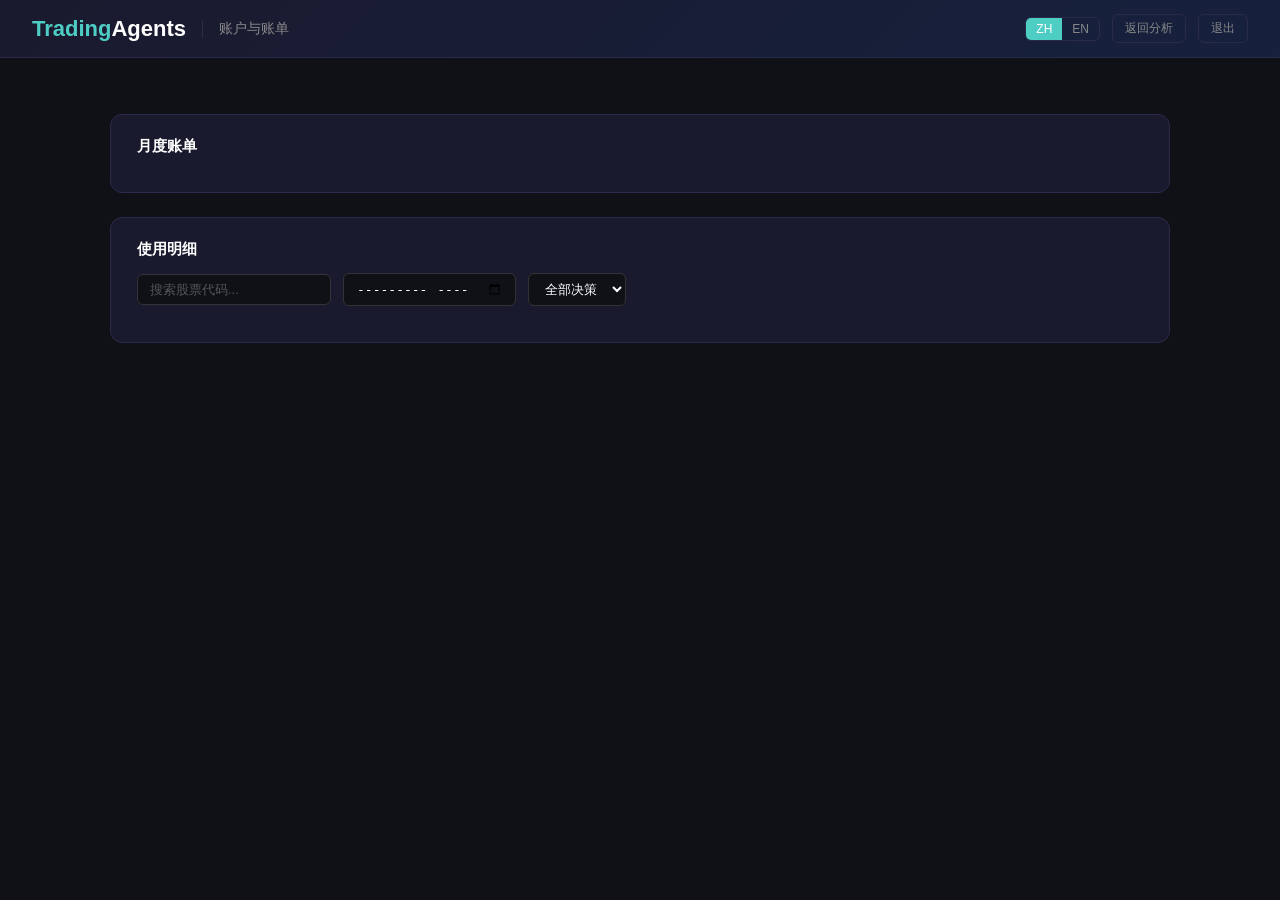
==== web/static/billing.html @ 2b420955 "feat: 集成 Evolvr 用户反馈 Widget 到所有前端页面 在 index/login/billing/history 四个页面添加 Evolvr 反馈浮动按钮， index.html 额" ====
<!DOCTYPE html>
<html lang="zh-CN">
<head>
<meta charset="UTF-8">
<meta name="viewport" content="width=device-width, initial-scale=1.0">
<title>TradingAgents - Billing</title>
<style>
:root {
  --bg: #0f1117; --card: #1a1a2e; --border: #2a2a4a;
  --text: #e0e0e0; --muted: #888; --dim: #555;
  --accent: #4ecdc4; --accent2: #44a08d;
  --green: #2d6a4f; --red: #6a2d2d; --yellow: #6a6a2d;
}
* { margin: 0; padding: 0; box-sizing: border-box; }
body { font-family: -apple-system, BlinkMacSystemFont, 'Segoe UI', Roboto, sans-serif; background: var(--bg); color: var(--text); min-height: 100vh; }

/* ── Header ──────────────────────────────────────────── */
.header { background: linear-gradient(135deg, #1a1a2e 0%, #16213e 100%); padding: 14px 32px; border-bottom: 1px solid var(--border); display: flex; align-items: center; justify-content: space-between; gap: 12px; flex-wrap: wrap; }
.header-left { display: flex; align-items: center; gap: 16px; }
.header-left h1 { font-size: 22px; color: #fff; }
.header-left h1 span { color: var(--accent); }
.header-left h1 a { color: inherit; text-decoration: none; }
.page-title { font-size: 14px; color: var(--muted); border-left: 1px solid var(--border); padding-left: 16px; }
.header-right { display: flex; align-items: center; gap: 12px; }
.user-chip { display: flex; align-items: center; gap: 8px; background: rgba(78,205,196,0.08); border: 1px solid rgba(78,205,196,0.2); border-radius: 20px; padding: 4px 14px 4px 4px; font-size: 13px; color: #ccc; }
.user-avatar { width: 28px; height: 28px; border-radius: 50%; background: var(--accent2); display: flex; align-items: center; justify-content: center; font-size: 13px; color: #fff; font-weight: 600; overflow: hidden; }
.user-avatar img { width: 100%; height: 100%; object-fit: cover; }
.lang-switch { display: flex; border: 1px solid var(--border); border-radius: 6px; overflow: hidden; }
.lang-switch button { background: transparent; border: none; color: var(--muted); font-size: 12px; padding: 4px 10px; cursor: pointer; transition: .2s; }
.lang-switch button.active { background: var(--accent); color: #fff; }
.btn-header { color: var(--muted); font-size: 12px; text-decoration: none; padding: 5px 12px; border: 1px solid var(--border); border-radius: 6px; transition: .2s; }
.btn-header:hover { color: #fff; border-color: var(--accent); }

/* ── Container ───────────────────────────────────────── */
.container { max-width: 1100px; margin: 0 auto; padding: 28px 20px; }

/* ── Profile card ────────────────────────────────────── */
.profile-card { background: var(--card); border: 1px solid var(--border); border-radius: 12px; padding: 24px 28px; margin-bottom: 24px; display: flex; align-items: center; gap: 18px; }
.profile-avatar-lg { width: 56px; height: 56px; border-radius: 50%; background: var(--accent2); display: flex; align-items: center; justify-content: center; font-size: 24px; color: #fff; font-weight: 600; overflow: hidden; flex-shrink: 0; }
.profile-avatar-lg img { width: 100%; height: 100%; object-fit: cover; }
.profile-name { font-size: 18px; font-weight: 600; color: #fff; }
.profile-email { font-size: 13px; color: var(--muted); margin-top: 3px; }

/* ── Stat cards ──────────────────────────────────────── */
.stat-grid { display: grid; grid-template-columns: repeat(auto-fit, minmax(160px, 1fr)); gap: 14px; margin-bottom: 28px; }
.stat-card { background: var(--card); border: 1px solid var(--border); border-radius: 10px; padding: 18px 20px; }
.stat-val { font-size: 26px; font-weight: 700; color: #fff; }
.stat-lbl { font-size: 12px; color: var(--muted); margin-top: 4px; }

/* ── Section ─────────────────────────────────────────── */
.billing-section { background: var(--card); border: 1px solid var(--border); border-radius: 12px; padding: 22px 26px; margin-bottom: 24px; }
.section-title { font-size: 15px; font-weight: 600; color: #fff; margin-bottom: 14px; display: flex; align-items: center; justify-content: space-between; }

/* ── Tables ──────────────────────────────────────────── */
table { width: 100%; border-collapse: collapse; }
th { text-align: left; color: var(--accent); padding: 8px 12px; border-bottom: 1px solid var(--border); font-weight: 500; font-size: 12px; }
td { padding: 7px 12px; color: #bbb; border-bottom: 1px solid rgba(42,42,74,0.4); font-size: 13px; }
tr:hover td { background: rgba(78,205,196,0.03); }
.dec-BUY { color: var(--accent); font-weight: 600; }
.dec-SELL { color: #ff6b6b; font-weight: 600; }
.dec-HOLD { color: #ffd93d; font-weight: 600; }

/* ── Filter bar ──────────────────────────────────────── */
.filter-bar { display: flex; gap: 12px; flex-wrap: wrap; align-items: center; margin-bottom: 14px; }
.filter-bar input, .filter-bar select {
  padding: 7px 12px; background: var(--bg); border: 1px solid #333; border-radius: 6px;
  color: #fff; font-size: 13px; outline: none; transition: border-color .2s;
}
.filter-bar input:focus, .filter-bar select:focus { border-color: var(--accent); }
.filter-bar input::placeholder { color: var(--dim); }
.filter-count { font-size: 12px; color: var(--dim); margin-left: auto; }

/* ── Empty state ─────────────────────────────────────── */
.empty { text-align: center; padding: 40px 20px; color: var(--dim); font-size: 14px; }

/* ── Responsive ──────────────────────────────────────── */
@media (max-width: 640px) {
  .header { padding: 12px 16px; }
  .container { padding: 16px 10px; }
  .profile-card { flex-direction: column; text-align: center; }
  .stat-grid { grid-template-columns: repeat(2, 1fr); }
  .filter-bar { flex-direction: column; }
  .user-chip .user-email { display: none; }
}
</style>
</head>
<body>

<!-- ── Header ──────────────────────────────────────── -->
<div class="header">
  <div class="header-left">
    <h1><a href="/"><span>Trading</span>Agents</a></h1>
    <div class="page-title" id="txt-page-title"></div>
  </div>
  <div class="header-right">
    <div class="user-chip" id="user-chip" style="display:none">
      <div class="user-avatar" id="user-avatar"></div>
      <span id="user-name-display"></span>
    </div>
    <div class="lang-switch">
      <button id="btn-zh" onclick="setLang('zh')">ZH</button>
      <button id="btn-en" onclick="setLang('en')">EN</button>
    </div>
    <a href="/" class="btn-header" id="txt-back"></a>
    <a href="/api/auth/logout" class="btn-header" id="txt-logout"></a>
  </div>
</div>

<div class="container">
  <!-- Profile -->
  <div class="profile-card" id="profile-card" style="display:none">
    <div class="profile-avatar-lg" id="profile-avatar"></div>
    <div>
      <div class="profile-name" id="profile-name"></div>
      <div class="profile-email" id="profile-email"></div>
    </div>
  </div>

  <!-- Cumulative stats -->
  <div class="stat-grid" id="stat-grid"></div>

  <!-- Monthly billing -->
  <div class="billing-section">
    <div class="section-title" id="title-monthly"></div>
    <div id="monthly-content"></div>
  </div>

  <!-- Usage detail -->
  <div class="billing-section">
    <div class="section-title">
      <span id="title-detail"></span>
    </div>
    <div class="filter-bar" id="filter-bar">
      <input type="text" id="filter-ticker" placeholder="NVDA">
      <input type="month" id="filter-month">
      <select id="filter-decision">
        <option value="" id="opt-all-dec"></option>
        <option value="BUY">BUY</option>
        <option value="SELL">SELL</option>
        <option value="HOLD">HOLD</option>
      </select>
      <div class="filter-count" id="filter-count"></div>
    </div>
    <div id="detail-content"></div>
  </div>
</div>

<script>
/* ═══════════════════════════════════════════════════════
   i18n
   ═══════════════════════════════════════════════════════ */
const I18N = {
  zh: {
    pageTitle: '账户与账单',
    back: '返回分析', logout: '退出',
    cumAnalyses: '累计分析次数', cumTokensIn: '累计输入 Token', cumTokensOut: '累计输出 Token',
    cumLlm: '累计 LLM 调用', cumTime: '累计使用时长',
    monthly: '月度账单',
    mMonth: '月份', mAnalyses: '分析次数', mTokensIn: '输入 Token', mTokensOut: '输出 Token',
    mLlm: 'LLM 调用', mTools: '工具调用', mTime: '使用时长',
    detail: '使用明细',
    allDecisions: '全部决策',
    dDate: '日期', dTicker: '股票', dDecision: '决策',
    dTokensIn: '输入 Token', dTokensOut: '输出 Token',
    dLlm: 'LLM', dTools: '工具', dTime: '耗时', dModel: '模型',
    filterPlaceholder: '搜索股票代码...',
    showing: '显示', of: '/', records: '条记录',
    noData: '暂无使用记录',
  },
  en: {
    pageTitle: 'Account & Billing',
    back: 'Back to Analysis', logout: 'Logout',
    cumAnalyses: 'Total Analyses', cumTokensIn: 'Total Input Tokens', cumTokensOut: 'Total Output Tokens',
    cumLlm: 'Total LLM Calls', cumTime: 'Total Time',
    monthly: 'Monthly Billing',
    mMonth: 'Month', mAnalyses: 'Analyses', mTokensIn: 'Input Tokens', mTokensOut: 'Output Tokens',
    mLlm: 'LLM Calls', mTools: 'Tool Calls', mTime: 'Time Used',
    detail: 'Usage Details',
    allDecisions: 'All Decisions',
    dDate: 'Date', dTicker: 'Ticker', dDecision: 'Decision',
    dTokensIn: 'Input Tokens', dTokensOut: 'Output Tokens',
    dLlm: 'LLM', dTools: 'Tools', dTime: 'Time', dModel: 'Model',
    filterPlaceholder: 'Search ticker...',
    showing: 'Showing', of: '/', records: 'records',
    noData: 'No usage records yet',
  }
};

let lang = localStorage.getItem('ta_lang') || 'zh';
function t(k) { return (I18N[lang] || I18N.zh)[k] || k; }

function setLang(l) {
  lang = l;
  localStorage.setItem('ta_lang', l);
  applyI18n();
  if (cachedData) renderAll(cachedData);
}

function applyI18n() {
  document.getElementById('txt-page-title').textContent = t('pageTitle');
  document.getElementById('txt-back').textContent = t('back');
  document.getElementById('txt-logout').textContent = t('logout');
  document.getElementById('title-monthly').textContent = t('monthly');
  document.getElementById('title-detail').textContent = t('detail');
  document.getElementById('filter-ticker').placeholder = t('filterPlaceholder');
  document.getElementById('opt-all-dec').textContent = t('allDecisions');
  document.getElementById('btn-zh').className = lang === 'zh' ? 'active' : '';
  document.getElementById('btn-en').className = lang === 'en' ? 'active' : '';
}

/* ═══════════════════════════════════════════════════════
   Data
   ═══════════════════════════════════════════════════════ */
let cachedData = null;
let allRecords = [];

async function loadData() {
  try {
    const resp = await fetch('/api/user/info');
    if (resp.status === 401) { window.location.href = '/'; return; }
    if (!resp.ok) return;
    cachedData = await resp.json();
    allRecords = (cachedData.usage.records || []).slice().reverse();
    renderAll(cachedData);
  } catch (e) { /* ignore */ }
}

/* ═══════════════════════════════════════════════════════
   Rendering
   ═══════════════════════════════════════════════════════ */
function renderAll(data) {
  renderUserChip(data);
  renderProfile(data);
  renderStats(data.usage);
  renderMonthly(data.usage.monthly || []);
  applyFilters();
}

function renderUserChip(info) {
  const chip = document.getElementById('user-chip');
  const avatar = document.getElementById('user-avatar');
  const nameEl = document.getElementById('user-name-display');
  const displayName = info.name || info.email || 'User';
  if (info.avatar) {
    avatar.innerHTML = '<img src="' + esc(info.avatar) + '" alt="">';
  } else {
    avatar.textContent = displayName.charAt(0).toUpperCase();
  }
  const email = info.email || '';
  if (email) {
    nameEl.innerHTML = escH(displayName) + ' <span class="user-email" style="color:#666;font-size:11px">' + escH(email) + '</span>';
  } else {
    nameEl.textContent = displayName;
  }
  chip.style.display = 'flex';
}

function renderProfile(info) {
  const card = document.getElementById('profile-card');
  const av = document.getElementById('profile-avatar');
  const displayName = info.name || info.email || 'User';
  if (info.avatar) {
    av.innerHTML = '<img src="' + esc(info.avatar) + '" alt="">';
  } else {
    av.textContent = displayName.charAt(0).toUpperCase();
  }
  document.getElementById('profile-name').textContent = displayName;
  document.getElementById('profile-email').textContent = info.email || '';
  card.style.display = 'flex';
}

function renderStats(usage) {
  const totalSec = Math.round((usage.total_time_ms || 0) / 1000);
  const grid = document.getElementById('stat-grid');
  grid.innerHTML = [
    [usage.total_analyses || 0, t('cumAnalyses')],
    [fmtNum(usage.total_tokens_in || 0), t('cumTokensIn')],
    [fmtNum(usage.total_tokens_out || 0), t('cumTokensOut')],
    [fmtNum(usage.total_llm_calls || 0), t('cumLlm')],
    [fmtTime(totalSec), t('cumTime')],
  ].map(([v, l]) =>
    '<div class="stat-card"><div class="stat-val">' + v + '</div><div class="stat-lbl">' + l + '</div></div>'
  ).join('');
}

function renderMonthly(monthly) {
  const el = document.getElementById('monthly-content');
  if (!monthly.length) { el.innerHTML = '<div class="empty">' + t('noData') + '</div>'; return; }
  let html = '<table><thead><tr>'
    + [t('mMonth'), t('mAnalyses'), t('mTokensIn'), t('mTokensOut'), t('mLlm'), t('mTools'), t('mTime')]
      .map(h => '<th>' + h + '</th>').join('')
    + '</tr></thead><tbody>';
  for (const m of monthly) {
    const sec = Math.round((m.total_time_ms || 0) / 1000);
    html += '<tr>'
      + '<td style="font-weight:600;color:#fff">' + m.month + '</td>'
      + '<td>' + m.analyses + '</td>'
      + '<td>' + fmtNum(m.tokens_in) + '</td>'
      + '<td>' + fmtNum(m.tokens_out) + '</td>'
      + '<td>' + m.llm_calls + '</td>'
      + '<td>' + m.tool_calls + '</td>'
      + '<td>' + fmtTime(sec) + '</td>'
      + '</tr>';
  }
  html += '</tbody></table>';
  el.innerHTML = html;
}

function applyFilters() {
  const ticker = document.getElementById('filter-ticker').value.trim().toUpperCase();
  const month = document.getElementById('filter-month').value;   // "2026-03" or ""
  const decision = document.getElementById('filter-decision').value; // "BUY" etc or ""

  const filtered = allRecords.filter(r => {
    if (ticker && !(r.ticker || '').toUpperCase().includes(ticker)) return false;
    if (month && !(r.timestamp || '').startsWith(month)) return false;
    if (decision) {
      const dec = (r.decision || '').replace(/[^A-Z]/g, '');
      const d = dec.includes('BUY') ? 'BUY' : dec.includes('SELL') ? 'SELL' : 'HOLD';
      if (d !== decision) return false;
    }
    return true;
  });

  document.getElementById('filter-count').textContent =
    t('showing') + ' ' + filtered.length + ' ' + t('of') + ' ' + allRecords.length + ' ' + t('records');

  renderDetail(filtered);
}

function renderDetail(records) {
  const el = document.getElementById('detail-content');
  if (!records.length) { el.innerHTML = '<div class="empty">' + t('noData') + '</div>'; return; }

  let html = '<table><thead><tr>'
    + [t('dDate'), t('dTicker'), t('dDecision'), t('dTokensIn'), t('dTokensOut'), t('dLlm'), t('dTools'), t('dTime'), t('dModel')]
      .map(h => '<th>' + h + '</th>').join('')
    + '</tr></thead><tbody>';

  for (const r of records) {
    const dec = (r.decision || '').replace(/[^A-Z]/g, '');
    const d = dec.includes('BUY') ? 'BUY' : dec.includes('SELL') ? 'SELL' : 'HOLD';
    const secs = Math.round((r.elapsed_ms || 0) / 1000);
    html += '<tr>'
      + '<td>' + (r.trade_date || '') + '</td>'
      + '<td style="font-weight:600">' + (r.ticker || '') + '</td>'
      + '<td class="dec-' + d + '">' + d + '</td>'
      + '<td>' + fmtNum(r.tokens_in) + '</td>'
      + '<td>' + fmtNum(r.tokens_out) + '</td>'
      + '<td>' + (r.llm_calls || 0) + '</td>'
      + '<td>' + (r.tool_calls || 0) + '</td>'
      + '<td>' + secs + 's</td>'
      + '<td style="font-size:11px;color:#666">' + (r.model || '') + '</td>'
      + '</tr>';
  }
  html += '</tbody></table>';
  el.innerHTML = html;
}

/* ═══════════════════════════════════════════════════════
   Utilities
   ═══════════════════════════════════════════════════════ */
function escH(s) { const d = document.createElement('div'); d.textContent = s || ''; return d.innerHTML; }
function esc(s) { return (s || '').replace(/"/g, '&quot;').replace(/</g, '&lt;'); }
function fmtNum(n) {
  if (n == null) return '0';
  if (n >= 1000000) return (n / 1000000).toFixed(1) + 'M';
  if (n >= 1000) return (n / 1000).toFixed(1) + 'K';
  return String(n);
}
function fmtTime(sec) {
  if (sec < 60) return sec + 's';
  const m = Math.floor(sec / 60), s = sec % 60;
  if (m < 60) return m + 'm ' + s + 's';
  const h = Math.floor(m / 60);
  return h + 'h ' + (m % 60) + 'm';
}

/* ═══════════════════════════════════════════════════════
   Init
   ═══════════════════════════════════════════════════════ */
// Filter event listeners
document.getElementById('filter-ticker').addEventListener('input', applyFilters);
document.getElementById('filter-month').addEventListener('change', applyFilters);
document.getElementById('filter-decision').addEventListener('change', applyFilters);

applyI18n();
loadData();
</script>
<!-- Evolvr 用户反馈 Widget -->
<script
  src="https://evolvr.agentpit.io/widget/feedback-widget.js"
  data-api="https://evolvr.agentpit.io/api/feedback"
  data-app-id="3846ced7-3eee-4df7-bcd1-049064d0af61"
  async>
</script>
</body>
</html>
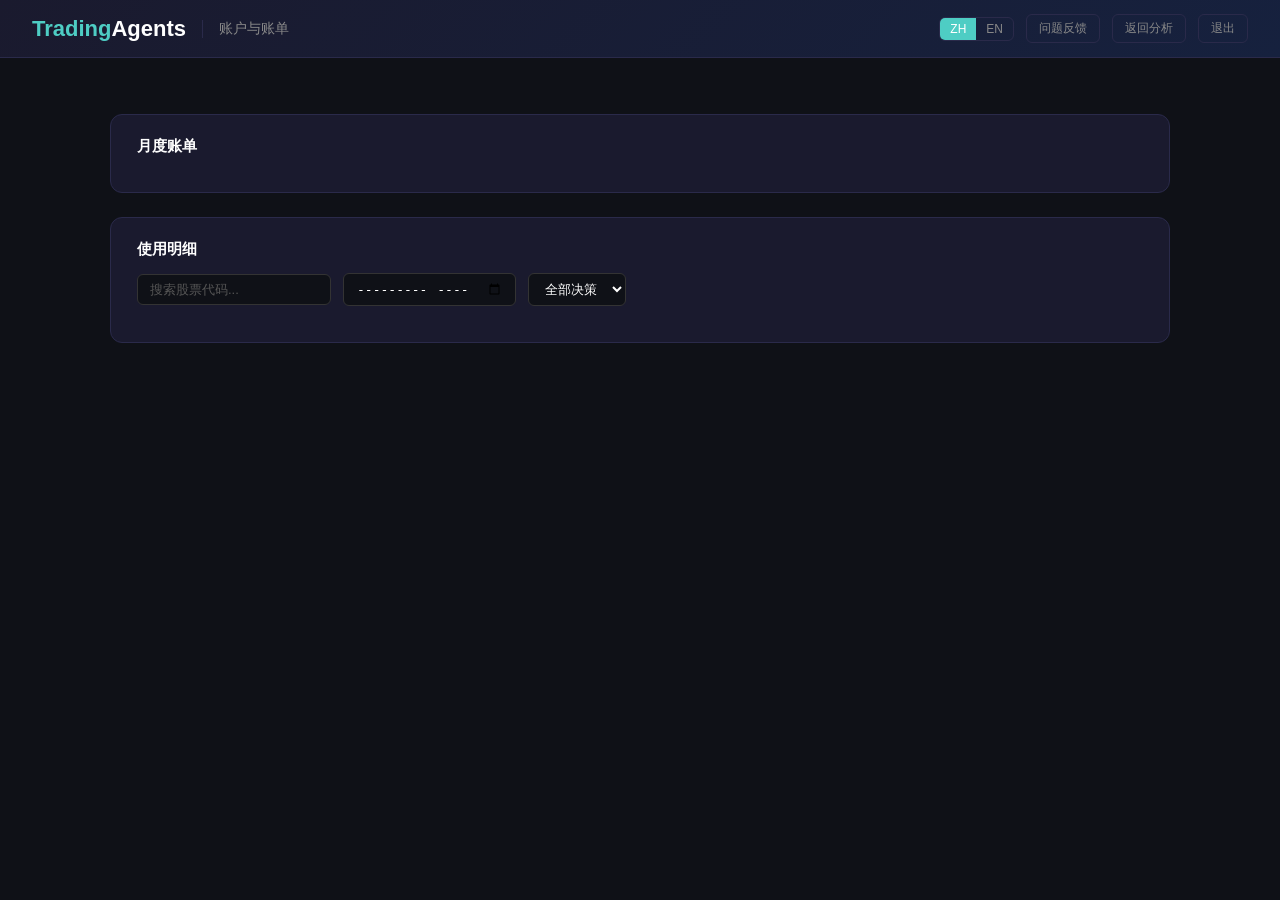
==== commit 55d99116: "feat: 完整集成 Evolvr 问题反馈系统 — 反馈历史页面 + Webhook 端点 - 新增 feedback.html 反馈历史页面，展示用户反馈列表、状态、详情和方案 - 新增 /api" ====
--- a/web/static/billing.html
+++ b/web/static/billing.html
@@ -101,6 +101,7 @@
       <button id="btn-zh" onclick="setLang('zh')">ZH</button>
       <button id="btn-en" onclick="setLang('en')">EN</button>
     </div>
+    <a href="/feedback" class="btn-header" id="txt-feedback"></a>
     <a href="/" class="btn-header" id="txt-back"></a>
     <a href="/api/auth/logout" class="btn-header" id="txt-logout"></a>
   </div>
@@ -152,7 +153,7 @@
 const I18N = {
   zh: {
     pageTitle: '账户与账单',
-    back: '返回分析', logout: '退出',
+    back: '返回分析', logout: '退出', feedback: '问题反馈',
     cumAnalyses: '累计分析次数', cumTokensIn: '累计输入 Token', cumTokensOut: '累计输出 Token',
     cumLlm: '累计 LLM 调用', cumTime: '累计使用时长',
     monthly: '月度账单',
@@ -169,7 +170,7 @@
   },
   en: {
     pageTitle: 'Account & Billing',
-    back: 'Back to Analysis', logout: 'Logout',
+    back: 'Back to Analysis', logout: 'Logout', feedback: 'Feedback',
     cumAnalyses: 'Total Analyses', cumTokensIn: 'Total Input Tokens', cumTokensOut: 'Total Output Tokens',
     cumLlm: 'Total LLM Calls', cumTime: 'Total Time',
     monthly: 'Monthly Billing',
@@ -199,6 +200,7 @@
 function applyI18n() {
   document.getElementById('txt-page-title').textContent = t('pageTitle');
   document.getElementById('txt-back').textContent = t('back');
+  document.getElementById('txt-feedback').textContent = t('feedback');
   document.getElementById('txt-logout').textContent = t('logout');
   document.getElementById('title-monthly').textContent = t('monthly');
   document.getElementById('title-detail').textContent = t('detail');
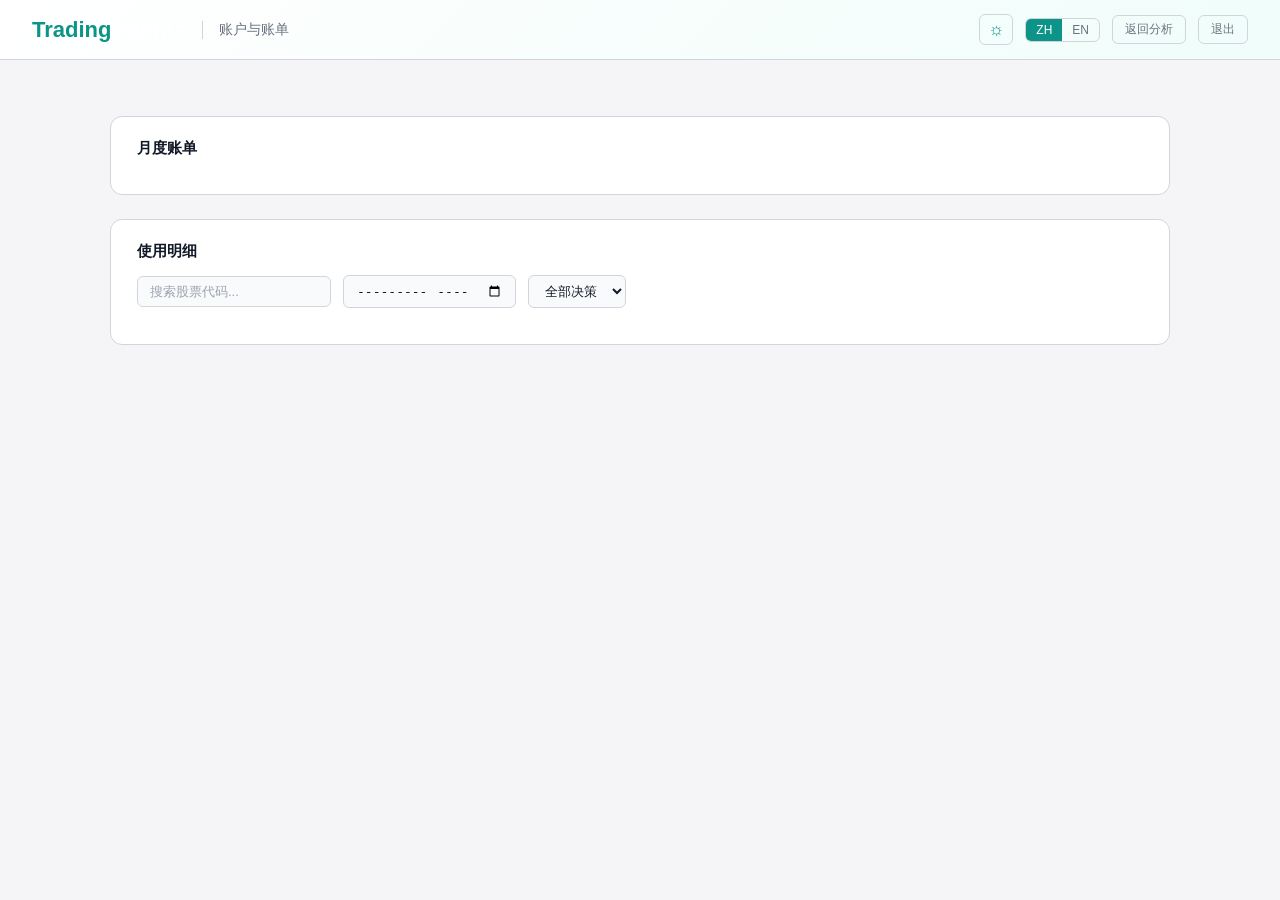
==== commit 90441862: "fix(auto): feedback-98051214 User requests a dark/light theme toggle button for the TradingAgents we" ====
--- a/web/static/billing.html
+++ b/web/static/billing.html
@@ -11,6 +11,20 @@
   --accent: #4ecdc4; --accent2: #44a08d;
   --green: #2d6a4f; --red: #6a2d2d; --yellow: #6a6a2d;
 }
+[data-theme="light"] {
+  --bg: #f5f5f7; --card: #ffffff; --border: #d1d5db;
+  --text: #1a1a2e; --muted: #6b7280; --dim: #9ca3af;
+  --accent: #0d9488; --accent2: #14b8a6;
+  --green: #dcfce7; --red: #fee2e2; --yellow: #fef9c3;
+}
+[data-theme="light"] .header { background: linear-gradient(135deg, #ffffff 0%, #f0fdfa 100%); }
+[data-theme="light"] h1, [data-theme="light"] .stat-val,
+[data-theme="light"] .profile-name, [data-theme="light"] .section-title { color: #111827; }
+[data-theme="light"] td { color: #4b5563; border-bottom-color: #e5e7eb; }
+[data-theme="light"] th { background: #f3f4f6; }
+[data-theme="light"] tr:hover td { background: rgba(13,148,136,0.03); }
+[data-theme="light"] .filter-bar input, [data-theme="light"] .filter-bar select { background: #f9fafb; border-color: #d1d5db; color: #111827; }
+[data-theme="light"] .user-chip { background: rgba(13,148,136,0.08); border-color: rgba(13,148,136,0.2); color: #374151; }
 * { margin: 0; padding: 0; box-sizing: border-box; }
 body { font-family: -apple-system, BlinkMacSystemFont, 'Segoe UI', Roboto, sans-serif; background: var(--bg); color: var(--text); min-height: 100vh; }
 
@@ -85,6 +99,12 @@
 </style>
 </head>
 <body>
+<script>
+(function(){var s=localStorage.getItem('ta_theme');var p=window.matchMedia('(prefers-color-scheme:dark)').matches;var t=s||(p?'dark':'light');document.documentElement.setAttribute('data-theme',t)})();
+function toggleTheme(){var c=document.documentElement.getAttribute('data-theme');var n=c==='dark'?'light':'dark';document.documentElement.setAttribute('data-theme',n);localStorage.setItem('ta_theme',n);updateThemeIcon(n)}
+function updateThemeIcon(t){var i=document.getElementById('theme-icon');if(i)i.innerHTML=t==='dark'?'&#9789;':'&#9788;'}
+document.addEventListener('DOMContentLoaded',function(){updateThemeIcon(document.documentElement.getAttribute('data-theme')||'dark')});
+</script>
 
 <!-- ── Header ──────────────────────────────────────── -->
 <div class="header">
@@ -97,11 +117,14 @@
       <div class="user-avatar" id="user-avatar"></div>
       <span id="user-name-display"></span>
     </div>
+    <button id="theme-toggle" onclick="toggleTheme()" title="Toggle theme"
+      style="background:none; border:1px solid var(--border); border-radius:6px; cursor:pointer; color:var(--accent); font-size:1.1em; padding:4px 8px; transition:.2s;">
+      <span id="theme-icon">&#9789;</span>
+    </button>
     <div class="lang-switch">
       <button id="btn-zh" onclick="setLang('zh')">ZH</button>
       <button id="btn-en" onclick="setLang('en')">EN</button>
     </div>
-    <a href="/feedback" class="btn-header" id="txt-feedback"></a>
     <a href="/" class="btn-header" id="txt-back"></a>
     <a href="/api/auth/logout" class="btn-header" id="txt-logout"></a>
   </div>
@@ -153,7 +176,7 @@
 const I18N = {
   zh: {
     pageTitle: '账户与账单',
-    back: '返回分析', logout: '退出', feedback: '问题反馈',
+    back: '返回分析', logout: '退出',
     cumAnalyses: '累计分析次数', cumTokensIn: '累计输入 Token', cumTokensOut: '累计输出 Token',
     cumLlm: '累计 LLM 调用', cumTime: '累计使用时长',
     monthly: '月度账单',
@@ -170,7 +193,7 @@
   },
   en: {
     pageTitle: 'Account & Billing',
-    back: 'Back to Analysis', logout: 'Logout', feedback: 'Feedback',
+    back: 'Back to Analysis', logout: 'Logout',
     cumAnalyses: 'Total Analyses', cumTokensIn: 'Total Input Tokens', cumTokensOut: 'Total Output Tokens',
     cumLlm: 'Total LLM Calls', cumTime: 'Total Time',
     monthly: 'Monthly Billing',
@@ -200,7 +223,6 @@
 function applyI18n() {
   document.getElementById('txt-page-title').textContent = t('pageTitle');
   document.getElementById('txt-back').textContent = t('back');
-  document.getElementById('txt-feedback').textContent = t('feedback');
   document.getElementById('txt-logout').textContent = t('logout');
   document.getElementById('title-monthly').textContent = t('monthly');
   document.getElementById('title-detail').textContent = t('detail');
@@ -389,12 +411,5 @@
 applyI18n();
 loadData();
 </script>
-<!-- Evolvr 用户反馈 Widget -->
-<script
-  src="https://evolvr.agentpit.io/widget/feedback-widget.js"
-  data-api="https://evolvr.agentpit.io/api/feedback"
-  data-app-id="3846ced7-3eee-4df7-bcd1-049064d0af61"
-  async>
-</script>
 </body>
 </html>
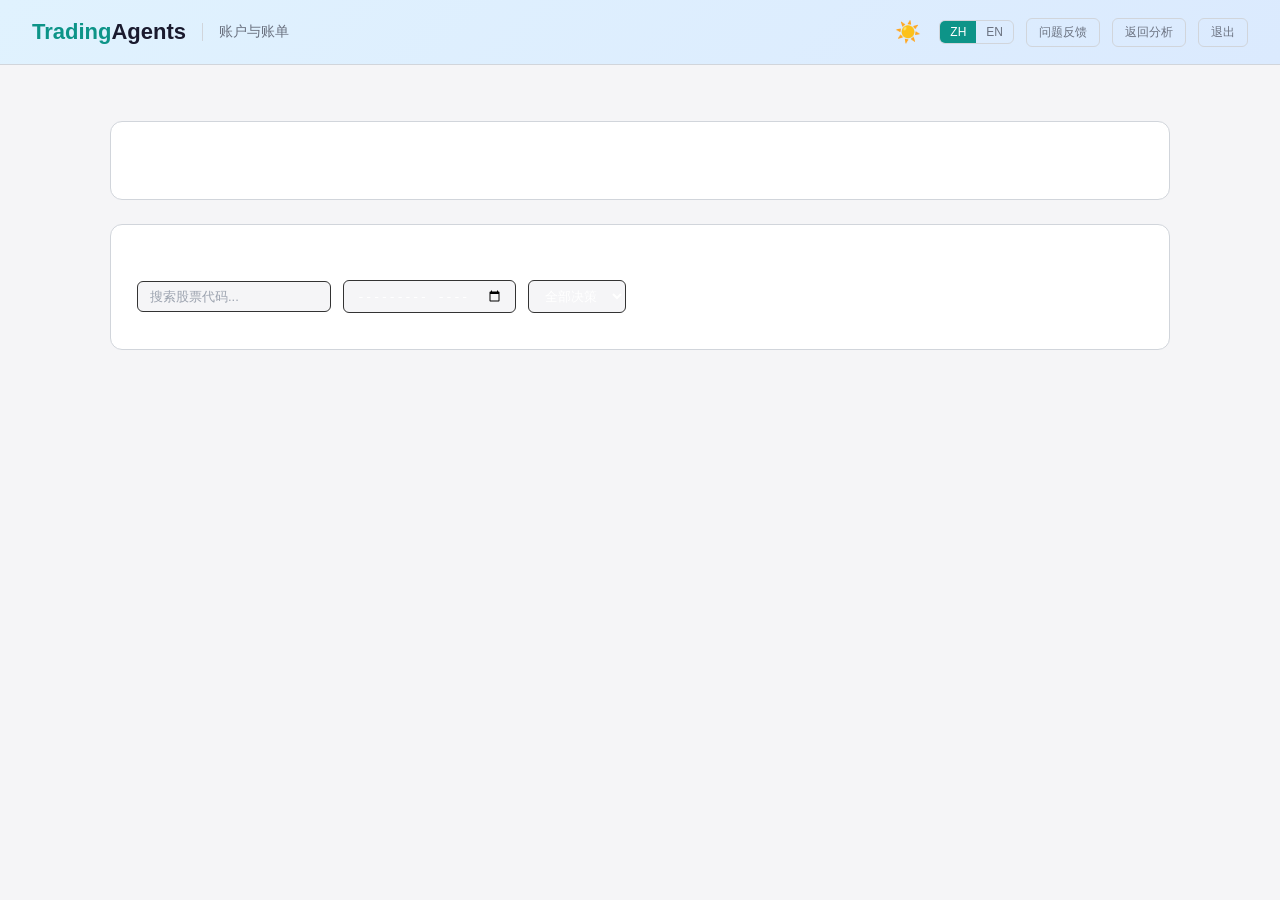
==== commit 5eb4832f: "fix(auto): feedback-98051214 User requests a dark/light theme toggle button for the TradingAgents we" ====
--- a/web/static/billing.html
+++ b/web/static/billing.html
@@ -4,6 +4,7 @@
 <meta charset="UTF-8">
 <meta name="viewport" content="width=device-width, initial-scale=1.0">
 <title>TradingAgents - Billing</title>
+<script>(function(){var s=localStorage.getItem('theme'),d=window.matchMedia('(prefers-color-scheme:dark)').matches,t=s||(d?'dark':'light');document.documentElement.setAttribute('data-theme',t)})()</script>
 <style>
 :root {
   --bg: #0f1117; --card: #1a1a2e; --border: #2a2a4a;
@@ -17,14 +18,8 @@
   --accent: #0d9488; --accent2: #14b8a6;
   --green: #dcfce7; --red: #fee2e2; --yellow: #fef9c3;
 }
-[data-theme="light"] .header { background: linear-gradient(135deg, #ffffff 0%, #f0fdfa 100%); }
-[data-theme="light"] h1, [data-theme="light"] .stat-val,
-[data-theme="light"] .profile-name, [data-theme="light"] .section-title { color: #111827; }
-[data-theme="light"] td { color: #4b5563; border-bottom-color: #e5e7eb; }
-[data-theme="light"] th { background: #f3f4f6; }
-[data-theme="light"] tr:hover td { background: rgba(13,148,136,0.03); }
-[data-theme="light"] .filter-bar input, [data-theme="light"] .filter-bar select { background: #f9fafb; border-color: #d1d5db; color: #111827; }
-[data-theme="light"] .user-chip { background: rgba(13,148,136,0.08); border-color: rgba(13,148,136,0.2); color: #374151; }
+[data-theme="light"] .header { background: linear-gradient(135deg, #e0f2fe 0%, #dbeafe 100%); }
+[data-theme="light"] .header-left h1 { color: #1a1a2e; }
 * { margin: 0; padding: 0; box-sizing: border-box; }
 body { font-family: -apple-system, BlinkMacSystemFont, 'Segoe UI', Roboto, sans-serif; background: var(--bg); color: var(--text); min-height: 100vh; }
 
@@ -99,12 +94,6 @@
 </style>
 </head>
 <body>
-<script>
-(function(){var s=localStorage.getItem('ta_theme');var p=window.matchMedia('(prefers-color-scheme:dark)').matches;var t=s||(p?'dark':'light');document.documentElement.setAttribute('data-theme',t)})();
-function toggleTheme(){var c=document.documentElement.getAttribute('data-theme');var n=c==='dark'?'light':'dark';document.documentElement.setAttribute('data-theme',n);localStorage.setItem('ta_theme',n);updateThemeIcon(n)}
-function updateThemeIcon(t){var i=document.getElementById('theme-icon');if(i)i.innerHTML=t==='dark'?'&#9789;':'&#9788;'}
-document.addEventListener('DOMContentLoaded',function(){updateThemeIcon(document.documentElement.getAttribute('data-theme')||'dark')});
-</script>
 
 <!-- ── Header ──────────────────────────────────────── -->
 <div class="header">
@@ -117,14 +106,12 @@
       <div class="user-avatar" id="user-avatar"></div>
       <span id="user-name-display"></span>
     </div>
-    <button id="theme-toggle" onclick="toggleTheme()" title="Toggle theme"
-      style="background:none; border:1px solid var(--border); border-radius:6px; cursor:pointer; color:var(--accent); font-size:1.1em; padding:4px 8px; transition:.2s;">
-      <span id="theme-icon">&#9789;</span>
-    </button>
+    <button id="theme-toggle" onclick="toggleTheme()" title="切换主题" style="background:none;border:none;cursor:pointer;color:var(--accent);font-size:1.3em;padding:6px;"><span id="theme-icon">🌙</span></button>
     <div class="lang-switch">
       <button id="btn-zh" onclick="setLang('zh')">ZH</button>
       <button id="btn-en" onclick="setLang('en')">EN</button>
     </div>
+    <a href="/feedback" class="btn-header" id="txt-feedback"></a>
     <a href="/" class="btn-header" id="txt-back"></a>
     <a href="/api/auth/logout" class="btn-header" id="txt-logout"></a>
   </div>
@@ -170,13 +157,26 @@
 </div>
 
 <script>
+function toggleTheme() {
+  var c = document.documentElement.getAttribute('data-theme');
+  var n = c === 'dark' ? 'light' : 'dark';
+  document.documentElement.setAttribute('data-theme', n);
+  localStorage.setItem('theme', n);
+  updateThemeIcon(n);
+}
+function updateThemeIcon(t) {
+  var i = document.getElementById('theme-icon');
+  if (i) i.textContent = t === 'dark' ? '🌙' : '☀️';
+}
+updateThemeIcon(document.documentElement.getAttribute('data-theme') || 'dark');
+
 /* ═══════════════════════════════════════════════════════
    i18n
    ═══════════════════════════════════════════════════════ */
 const I18N = {
   zh: {
     pageTitle: '账户与账单',
-    back: '返回分析', logout: '退出',
+    back: '返回分析', logout: '退出', feedback: '问题反馈',
     cumAnalyses: '累计分析次数', cumTokensIn: '累计输入 Token', cumTokensOut: '累计输出 Token',
     cumLlm: '累计 LLM 调用', cumTime: '累计使用时长',
     monthly: '月度账单',
@@ -193,7 +193,7 @@
   },
   en: {
     pageTitle: 'Account & Billing',
-    back: 'Back to Analysis', logout: 'Logout',
+    back: 'Back to Analysis', logout: 'Logout', feedback: 'Feedback',
     cumAnalyses: 'Total Analyses', cumTokensIn: 'Total Input Tokens', cumTokensOut: 'Total Output Tokens',
     cumLlm: 'Total LLM Calls', cumTime: 'Total Time',
     monthly: 'Monthly Billing',
@@ -223,6 +223,7 @@
 function applyI18n() {
   document.getElementById('txt-page-title').textContent = t('pageTitle');
   document.getElementById('txt-back').textContent = t('back');
+  document.getElementById('txt-feedback').textContent = t('feedback');
   document.getElementById('txt-logout').textContent = t('logout');
   document.getElementById('title-monthly').textContent = t('monthly');
   document.getElementById('title-detail').textContent = t('detail');
@@ -411,5 +412,21 @@
 applyI18n();
 loadData();
 </script>
+<!-- Evolvr 用户反馈 Widget -->
+<script
+  id="evolvr-widget"
+  src="https://evolvr.agentpit.io/widget/feedback-widget.js"
+  data-api="https://evolvr.agentpit.io/api/feedback"
+  data-app-id="3846ced7-3eee-4df7-bcd1-049064d0af61"
+  async>
+</script>
+<script>
+  fetch('/api/user/info').then(r => r.json()).then(data => {
+    if (data.user_id) {
+      var ws = document.getElementById('evolvr-widget');
+      if (ws) ws.setAttribute('data-user-id', data.user_id);
+    }
+  }).catch(() => {});
+</script>
 </body>
 </html>
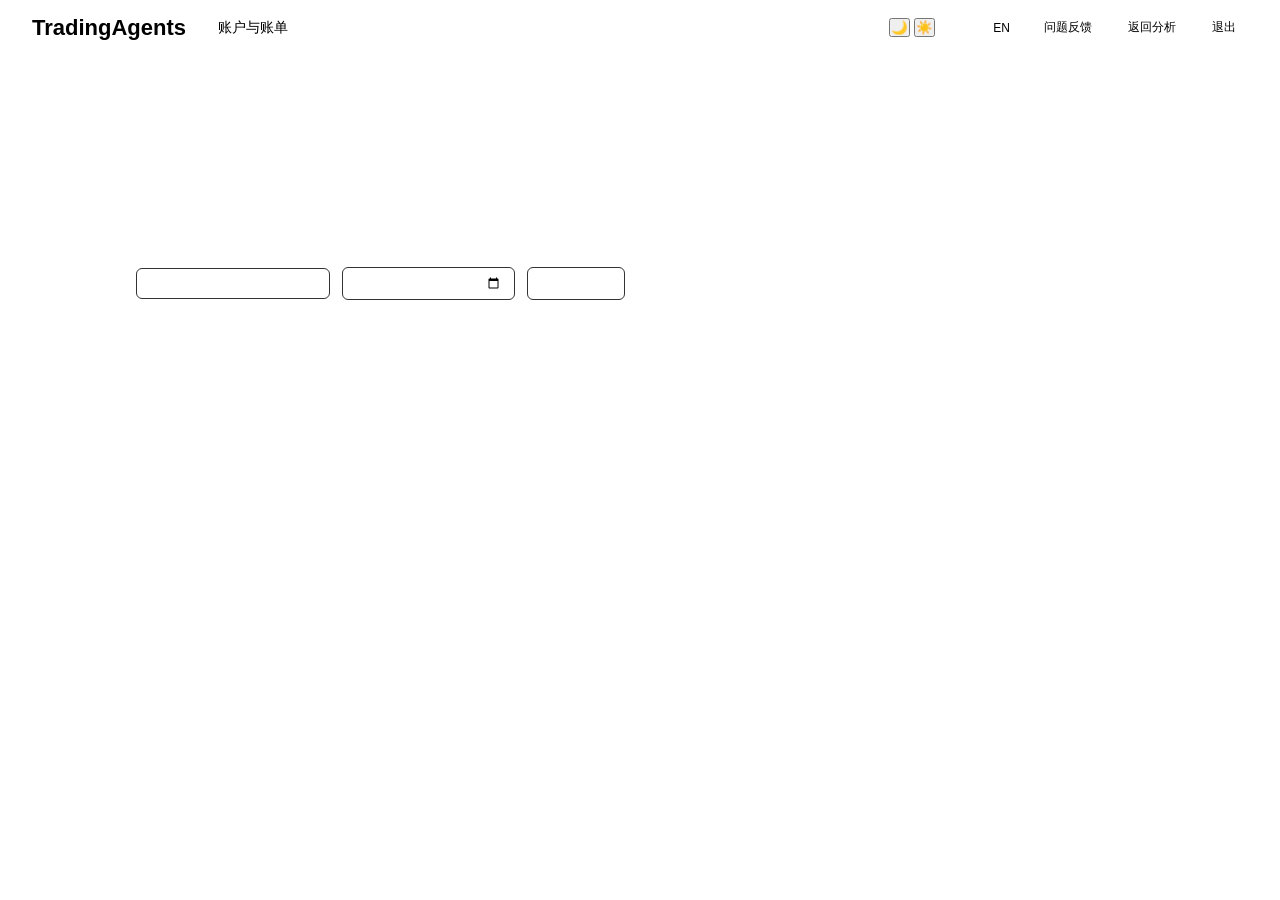
==== commit f89f3866: "fix(auto): feedback-4ad2be59 User requests a dark/light theme toggle button for the TradingAgents we" ====
--- a/web/static/billing.html
+++ b/web/static/billing.html
@@ -4,29 +4,16 @@
 <meta charset="UTF-8">
 <meta name="viewport" content="width=device-width, initial-scale=1.0">
 <title>TradingAgents - Billing</title>
-<script>(function(){var s=localStorage.getItem('theme'),d=window.matchMedia('(prefers-color-scheme:dark)').matches,t=s||(d?'dark':'light');document.documentElement.setAttribute('data-theme',t)})()</script>
+<link rel="stylesheet" href="/static/theme.css">
+<script src="/static/theme.js"></script>
 <style>
-:root {
-  --bg: #0f1117; --card: #1a1a2e; --border: #2a2a4a;
-  --text: #e0e0e0; --muted: #888; --dim: #555;
-  --accent: #4ecdc4; --accent2: #44a08d;
-  --green: #2d6a4f; --red: #6a2d2d; --yellow: #6a6a2d;
-}
-[data-theme="light"] {
-  --bg: #f5f5f7; --card: #ffffff; --border: #d1d5db;
-  --text: #1a1a2e; --muted: #6b7280; --dim: #9ca3af;
-  --accent: #0d9488; --accent2: #14b8a6;
-  --green: #dcfce7; --red: #fee2e2; --yellow: #fef9c3;
-}
-[data-theme="light"] .header { background: linear-gradient(135deg, #e0f2fe 0%, #dbeafe 100%); }
-[data-theme="light"] .header-left h1 { color: #1a1a2e; }
 * { margin: 0; padding: 0; box-sizing: border-box; }
 body { font-family: -apple-system, BlinkMacSystemFont, 'Segoe UI', Roboto, sans-serif; background: var(--bg); color: var(--text); min-height: 100vh; }
 
 /* ── Header ──────────────────────────────────────────── */
-.header { background: linear-gradient(135deg, #1a1a2e 0%, #16213e 100%); padding: 14px 32px; border-bottom: 1px solid var(--border); display: flex; align-items: center; justify-content: space-between; gap: 12px; flex-wrap: wrap; }
+.header { background: var(--header-bg); padding: 14px 32px; border-bottom: 1px solid var(--border); display: flex; align-items: center; justify-content: space-between; gap: 12px; flex-wrap: wrap; }
 .header-left { display: flex; align-items: center; gap: 16px; }
-.header-left h1 { font-size: 22px; color: #fff; }
+.header-left h1 { font-size: 22px; color: var(--header-text); }
 .header-left h1 span { color: var(--accent); }
 .header-left h1 a { color: inherit; text-decoration: none; }
 .page-title { font-size: 14px; color: var(--muted); border-left: 1px solid var(--border); padding-left: 16px; }
@@ -106,7 +93,10 @@
       <div class="user-avatar" id="user-avatar"></div>
       <span id="user-name-display"></span>
     </div>
-    <button id="theme-toggle" onclick="toggleTheme()" title="切换主题" style="background:none;border:none;cursor:pointer;color:var(--accent);font-size:1.3em;padding:6px;"><span id="theme-icon">🌙</span></button>
+    <div class="theme-switch">
+      <button id="btn-theme-dark" title="Dark Mode">&#127769;</button>
+      <button id="btn-theme-light" title="Light Mode">&#9728;&#65039;</button>
+    </div>
     <div class="lang-switch">
       <button id="btn-zh" onclick="setLang('zh')">ZH</button>
       <button id="btn-en" onclick="setLang('en')">EN</button>
@@ -157,19 +147,6 @@
 </div>
 
 <script>
-function toggleTheme() {
-  var c = document.documentElement.getAttribute('data-theme');
-  var n = c === 'dark' ? 'light' : 'dark';
-  document.documentElement.setAttribute('data-theme', n);
-  localStorage.setItem('theme', n);
-  updateThemeIcon(n);
-}
-function updateThemeIcon(t) {
-  var i = document.getElementById('theme-icon');
-  if (i) i.textContent = t === 'dark' ? '🌙' : '☀️';
-}
-updateThemeIcon(document.documentElement.getAttribute('data-theme') || 'dark');
-
 /* ═══════════════════════════════════════════════════════
    i18n
    ═══════════════════════════════════════════════════════ */
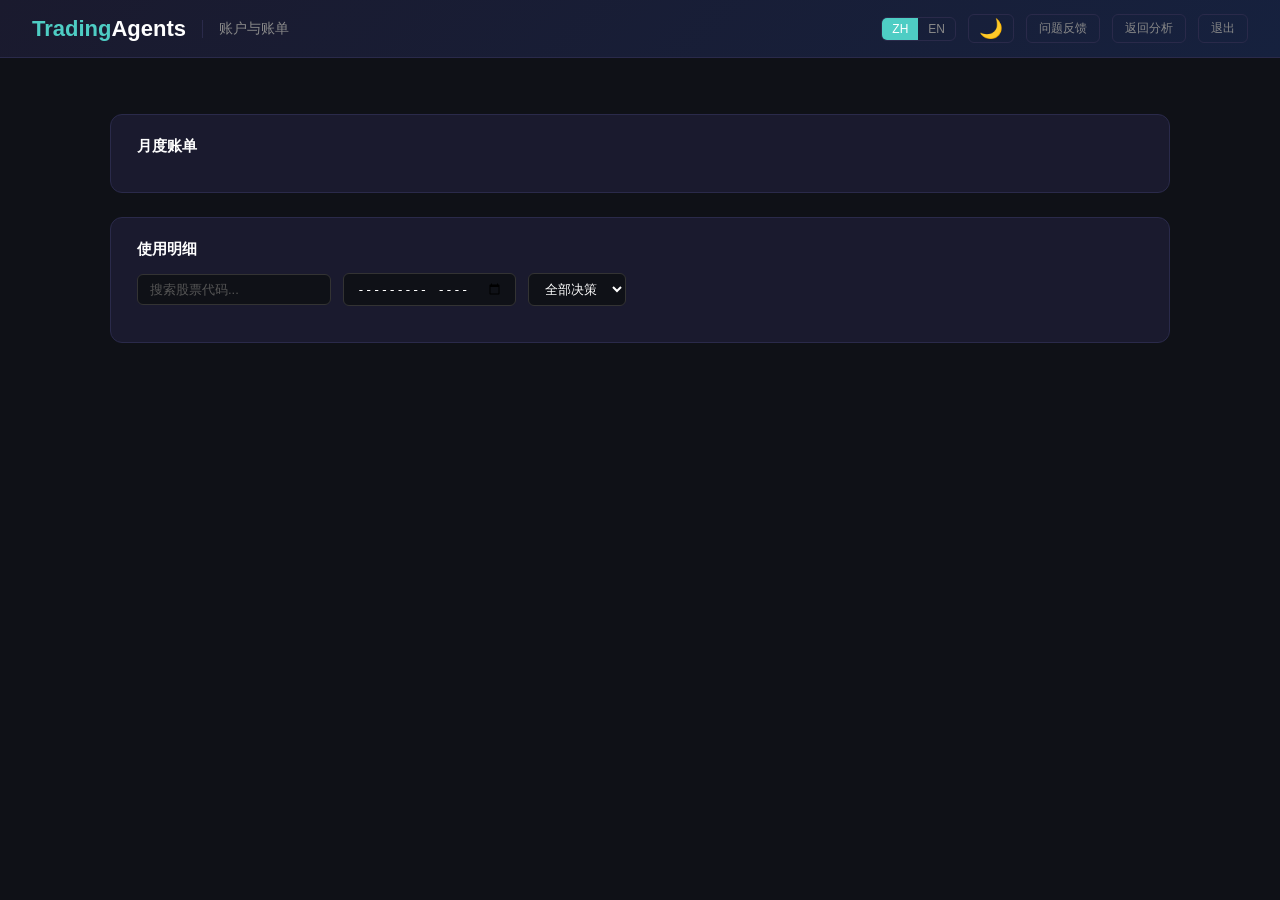
==== commit 61b040ea: "fix(auto): feedback-7a36a75c User requests a dark/light mode toggle feature for the web UI at tradin" ====
--- a/web/static/billing.html
+++ b/web/static/billing.html
@@ -4,16 +4,26 @@
 <meta charset="UTF-8">
 <meta name="viewport" content="width=device-width, initial-scale=1.0">
 <title>TradingAgents - Billing</title>
-<link rel="stylesheet" href="/static/theme.css">
-<script src="/static/theme.js"></script>
 <style>
+:root {
+  --bg: #0f1117; --card: #1a1a2e; --border: #2a2a4a;
+  --text: #e0e0e0; --muted: #888; --dim: #555;
+  --accent: #4ecdc4; --accent2: #44a08d;
+  --green: #2d6a4f; --red: #6a2d2d; --yellow: #6a6a2d;
+}
+[data-theme="light"] {
+  --bg: #f5f7fa; --card: #ffffff; --border: #e0e0e0;
+  --text: #1a1a2e; --muted: #666; --dim: #999;
+  --accent: #2a9d8f; --accent2: #348a7a;
+  --green: #4caf50; --red: #e53935; --yellow: #f9a825;
+}
 * { margin: 0; padding: 0; box-sizing: border-box; }
 body { font-family: -apple-system, BlinkMacSystemFont, 'Segoe UI', Roboto, sans-serif; background: var(--bg); color: var(--text); min-height: 100vh; }
 
 /* ── Header ──────────────────────────────────────────── */
-.header { background: var(--header-bg); padding: 14px 32px; border-bottom: 1px solid var(--border); display: flex; align-items: center; justify-content: space-between; gap: 12px; flex-wrap: wrap; }
+.header { background: linear-gradient(135deg, #1a1a2e 0%, #16213e 100%); padding: 14px 32px; border-bottom: 1px solid var(--border); display: flex; align-items: center; justify-content: space-between; gap: 12px; flex-wrap: wrap; }
 .header-left { display: flex; align-items: center; gap: 16px; }
-.header-left h1 { font-size: 22px; color: var(--header-text); }
+.header-left h1 { font-size: 22px; color: #fff; }
 .header-left h1 span { color: var(--accent); }
 .header-left h1 a { color: inherit; text-decoration: none; }
 .page-title { font-size: 14px; color: var(--muted); border-left: 1px solid var(--border); padding-left: 16px; }
@@ -69,6 +79,18 @@
 /* ── Empty state ─────────────────────────────────────── */
 .empty { text-align: center; padding: 40px 20px; color: var(--dim); font-size: 14px; }
 
+/* ── Theme toggle ───────────────────────────────────── */
+.theme-toggle-btn { background: none; border: 1px solid var(--border); color: var(--text); cursor: pointer; font-size: 1.2rem; padding: 4px 10px; border-radius: 6px; transition: background 0.2s; line-height: 1; }
+.theme-toggle-btn:hover { background: rgba(78,205,196,0.1); }
+[data-theme="light"] .header { background: linear-gradient(135deg, #e8eaf0 0%, #dfe3ea 100%); }
+[data-theme="light"] .header-left h1 { color: #1a1a2e; }
+[data-theme="light"] .user-chip { background: rgba(42,157,143,0.08); border-color: rgba(42,157,143,0.2); color: #333; }
+[data-theme="light"] .stat-val { color: #1a1a2e; }
+[data-theme="light"] .profile-name { color: #1a1a2e; }
+[data-theme="light"] .section-title { color: #1a1a2e; }
+[data-theme="light"] td { color: #444; }
+[data-theme="light"] .filter-bar input, [data-theme="light"] .filter-bar select { background: #f0f2f5; border-color: #ccc; color: #1a1a2e; }
+
 /* ── Responsive ──────────────────────────────────────── */
 @media (max-width: 640px) {
   .header { padding: 12px 16px; }
@@ -93,14 +115,11 @@
       <div class="user-avatar" id="user-avatar"></div>
       <span id="user-name-display"></span>
     </div>
-    <div class="theme-switch">
-      <button id="btn-theme-dark" title="Dark Mode">&#127769;</button>
-      <button id="btn-theme-light" title="Light Mode">&#9728;&#65039;</button>
-    </div>
     <div class="lang-switch">
       <button id="btn-zh" onclick="setLang('zh')">ZH</button>
       <button id="btn-en" onclick="setLang('en')">EN</button>
     </div>
+    <button id="theme-toggle" class="theme-toggle-btn" title="Toggle theme">🌙</button>
     <a href="/feedback" class="btn-header" id="txt-feedback"></a>
     <a href="/" class="btn-header" id="txt-back"></a>
     <a href="/api/auth/logout" class="btn-header" id="txt-logout"></a>
@@ -388,6 +407,27 @@
 
 applyI18n();
 loadData();
+
+(function() {
+  var toggle = document.getElementById('theme-toggle');
+  var saved = localStorage.getItem('ta_theme');
+  if (saved === 'light') {
+    document.documentElement.setAttribute('data-theme', 'light');
+    toggle.textContent = '\u2600\uFE0F';
+  }
+  toggle.addEventListener('click', function() {
+    var current = document.documentElement.getAttribute('data-theme');
+    if (current === 'light') {
+      document.documentElement.removeAttribute('data-theme');
+      localStorage.setItem('ta_theme', 'dark');
+      toggle.textContent = '\uD83C\uDF19';
+    } else {
+      document.documentElement.setAttribute('data-theme', 'light');
+      localStorage.setItem('ta_theme', 'light');
+      toggle.textContent = '\u2600\uFE0F';
+    }
+  });
+})();
 </script>
 <!-- Evolvr 用户反馈 Widget -->
 <script
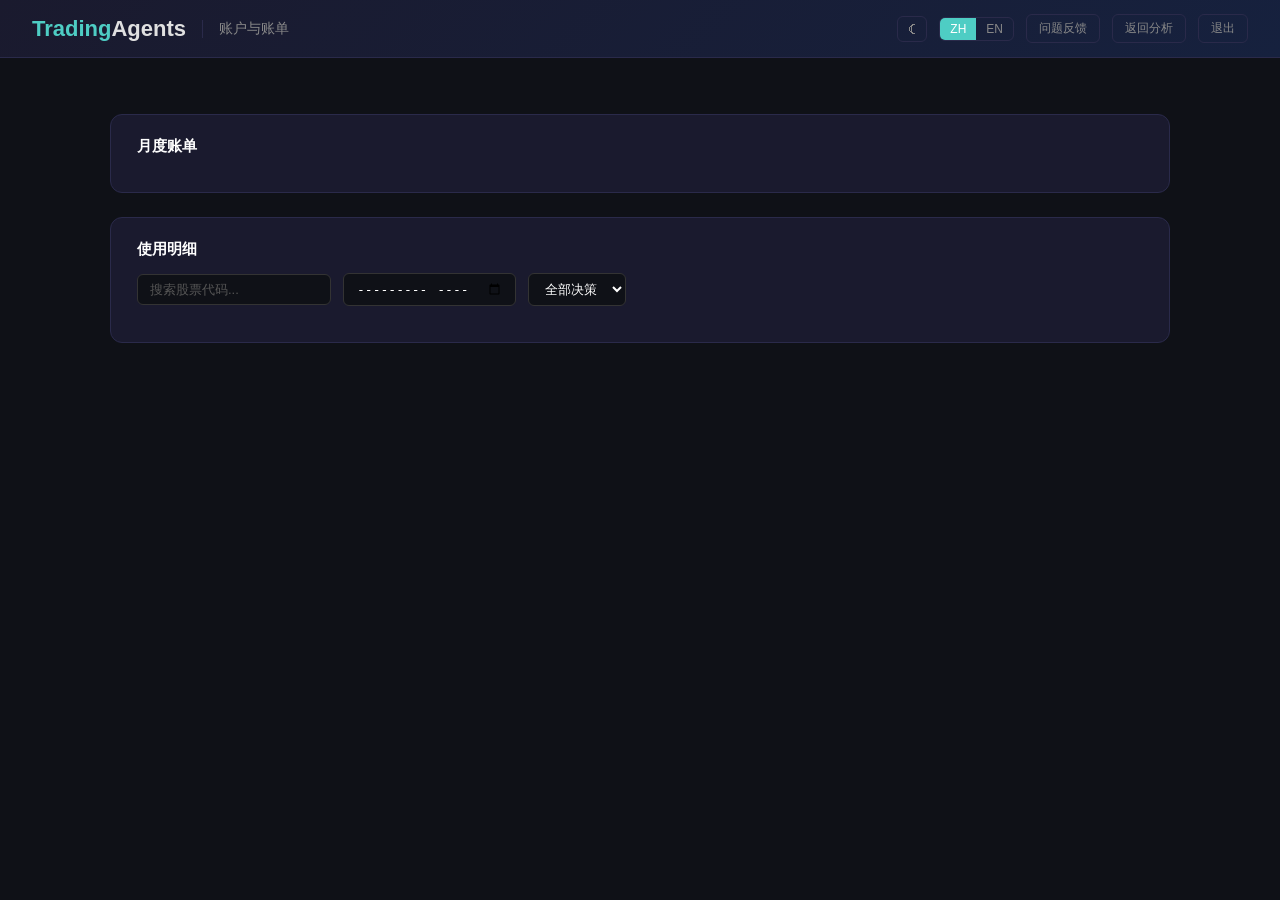
==== commit efe9da4a: "feat: 全站添加黑天白夜主题切换 + 增强用户下拉菜单 - 所有页面(index/login/billing/history/feedback)添加 dark/light 主题切换按钮 - CSS" ====
--- a/web/static/billing.html
+++ b/web/static/billing.html
@@ -5,30 +5,38 @@
 <meta name="viewport" content="width=device-width, initial-scale=1.0">
 <title>TradingAgents - Billing</title>
 <style>
-:root {
+:root, [data-theme="dark"] {
   --bg: #0f1117; --card: #1a1a2e; --border: #2a2a4a;
   --text: #e0e0e0; --muted: #888; --dim: #555;
   --accent: #4ecdc4; --accent2: #44a08d;
   --green: #2d6a4f; --red: #6a2d2d; --yellow: #6a6a2d;
+  --header-bg: linear-gradient(135deg, #1a1a2e 0%, #16213e 100%);
+  --input-bg: #0f1117; --input-border: #333; --input-text: #fff;
+  --stat-val: #fff; --profile-name: #fff;
 }
 [data-theme="light"] {
-  --bg: #f5f7fa; --card: #ffffff; --border: #e0e0e0;
+  --bg: #f4f6f9; --card: #ffffff; --border: #dde1e8;
   --text: #1a1a2e; --muted: #666; --dim: #999;
-  --accent: #2a9d8f; --accent2: #348a7a;
-  --green: #4caf50; --red: #e53935; --yellow: #f9a825;
+  --accent: #2a9d8f; --accent2: #268b7b;
+  --green: #2d6a4f; --red: #c0392b; --yellow: #b8860b;
+  --header-bg: linear-gradient(135deg, #ffffff 0%, #e8ecf1 100%);
+  --input-bg: #f0f2f5; --input-border: #ccc; --input-text: #222;
+  --stat-val: #222; --profile-name: #222;
 }
 * { margin: 0; padding: 0; box-sizing: border-box; }
 body { font-family: -apple-system, BlinkMacSystemFont, 'Segoe UI', Roboto, sans-serif; background: var(--bg); color: var(--text); min-height: 100vh; }
 
 /* ── Header ──────────────────────────────────────────── */
-.header { background: linear-gradient(135deg, #1a1a2e 0%, #16213e 100%); padding: 14px 32px; border-bottom: 1px solid var(--border); display: flex; align-items: center; justify-content: space-between; gap: 12px; flex-wrap: wrap; }
+.header { background: var(--header-bg); padding: 14px 32px; border-bottom: 1px solid var(--border); display: flex; align-items: center; justify-content: space-between; gap: 12px; flex-wrap: wrap; }
 .header-left { display: flex; align-items: center; gap: 16px; }
-.header-left h1 { font-size: 22px; color: #fff; }
+.header-left h1 { font-size: 22px; color: var(--text); }
 .header-left h1 span { color: var(--accent); }
 .header-left h1 a { color: inherit; text-decoration: none; }
 .page-title { font-size: 14px; color: var(--muted); border-left: 1px solid var(--border); padding-left: 16px; }
 .header-right { display: flex; align-items: center; gap: 12px; }
-.user-chip { display: flex; align-items: center; gap: 8px; background: rgba(78,205,196,0.08); border: 1px solid rgba(78,205,196,0.2); border-radius: 20px; padding: 4px 14px 4px 4px; font-size: 13px; color: #ccc; }
+.user-chip { display: flex; align-items: center; gap: 8px; background: rgba(78,205,196,0.08); border: 1px solid rgba(78,205,196,0.2); border-radius: 20px; padding: 4px 14px 4px 4px; font-size: 13px; color: var(--muted); }
+.theme-toggle { background: transparent; border: 1px solid var(--border); border-radius: 6px; padding: 4px 10px; cursor: pointer; font-size: 16px; line-height: 1; transition: .2s; color: var(--muted); }
+.theme-toggle:hover { border-color: var(--accent); color: var(--accent); }
 .user-avatar { width: 28px; height: 28px; border-radius: 50%; background: var(--accent2); display: flex; align-items: center; justify-content: center; font-size: 13px; color: #fff; font-weight: 600; overflow: hidden; }
 .user-avatar img { width: 100%; height: 100%; object-fit: cover; }
 .lang-switch { display: flex; border: 1px solid var(--border); border-radius: 6px; overflow: hidden; }
@@ -44,13 +52,13 @@
 .profile-card { background: var(--card); border: 1px solid var(--border); border-radius: 12px; padding: 24px 28px; margin-bottom: 24px; display: flex; align-items: center; gap: 18px; }
 .profile-avatar-lg { width: 56px; height: 56px; border-radius: 50%; background: var(--accent2); display: flex; align-items: center; justify-content: center; font-size: 24px; color: #fff; font-weight: 600; overflow: hidden; flex-shrink: 0; }
 .profile-avatar-lg img { width: 100%; height: 100%; object-fit: cover; }
-.profile-name { font-size: 18px; font-weight: 600; color: #fff; }
+.profile-name { font-size: 18px; font-weight: 600; color: var(--profile-name); }
 .profile-email { font-size: 13px; color: var(--muted); margin-top: 3px; }
 
 /* ── Stat cards ──────────────────────────────────────── */
 .stat-grid { display: grid; grid-template-columns: repeat(auto-fit, minmax(160px, 1fr)); gap: 14px; margin-bottom: 28px; }
 .stat-card { background: var(--card); border: 1px solid var(--border); border-radius: 10px; padding: 18px 20px; }
-.stat-val { font-size: 26px; font-weight: 700; color: #fff; }
+.stat-val { font-size: 26px; font-weight: 700; color: var(--stat-val); }
 .stat-lbl { font-size: 12px; color: var(--muted); margin-top: 4px; }
 
 /* ── Section ─────────────────────────────────────────── */
@@ -69,8 +77,8 @@
 /* ── Filter bar ──────────────────────────────────────── */
 .filter-bar { display: flex; gap: 12px; flex-wrap: wrap; align-items: center; margin-bottom: 14px; }
 .filter-bar input, .filter-bar select {
-  padding: 7px 12px; background: var(--bg); border: 1px solid #333; border-radius: 6px;
-  color: #fff; font-size: 13px; outline: none; transition: border-color .2s;
+  padding: 7px 12px; background: var(--input-bg); border: 1px solid var(--input-border); border-radius: 6px;
+  color: var(--input-text); font-size: 13px; outline: none; transition: border-color .2s;
 }
 .filter-bar input:focus, .filter-bar select:focus { border-color: var(--accent); }
 .filter-bar input::placeholder { color: var(--dim); }
@@ -78,18 +86,6 @@
 
 /* ── Empty state ─────────────────────────────────────── */
 .empty { text-align: center; padding: 40px 20px; color: var(--dim); font-size: 14px; }
-
-/* ── Theme toggle ───────────────────────────────────── */
-.theme-toggle-btn { background: none; border: 1px solid var(--border); color: var(--text); cursor: pointer; font-size: 1.2rem; padding: 4px 10px; border-radius: 6px; transition: background 0.2s; line-height: 1; }
-.theme-toggle-btn:hover { background: rgba(78,205,196,0.1); }
-[data-theme="light"] .header { background: linear-gradient(135deg, #e8eaf0 0%, #dfe3ea 100%); }
-[data-theme="light"] .header-left h1 { color: #1a1a2e; }
-[data-theme="light"] .user-chip { background: rgba(42,157,143,0.08); border-color: rgba(42,157,143,0.2); color: #333; }
-[data-theme="light"] .stat-val { color: #1a1a2e; }
-[data-theme="light"] .profile-name { color: #1a1a2e; }
-[data-theme="light"] .section-title { color: #1a1a2e; }
-[data-theme="light"] td { color: #444; }
-[data-theme="light"] .filter-bar input, [data-theme="light"] .filter-bar select { background: #f0f2f5; border-color: #ccc; color: #1a1a2e; }
 
 /* ── Responsive ──────────────────────────────────────── */
 @media (max-width: 640px) {
@@ -115,11 +111,11 @@
       <div class="user-avatar" id="user-avatar"></div>
       <span id="user-name-display"></span>
     </div>
+    <button class="theme-toggle" id="theme-toggle" onclick="toggleTheme()"></button>
     <div class="lang-switch">
       <button id="btn-zh" onclick="setLang('zh')">ZH</button>
       <button id="btn-en" onclick="setLang('en')">EN</button>
     </div>
-    <button id="theme-toggle" class="theme-toggle-btn" title="Toggle theme">🌙</button>
     <a href="/feedback" class="btn-header" id="txt-feedback"></a>
     <a href="/" class="btn-header" id="txt-back"></a>
     <a href="/api/auth/logout" class="btn-header" id="txt-logout"></a>
@@ -405,29 +401,13 @@
 document.getElementById('filter-month').addEventListener('change', applyFilters);
 document.getElementById('filter-decision').addEventListener('change', applyFilters);
 
+/* Theme */
+function initTheme() { var s = localStorage.getItem('ta_theme') || 'dark'; document.documentElement.setAttribute('data-theme', s); document.getElementById('theme-toggle').textContent = s === 'dark' ? '\u263E' : '\u2600'; }
+function toggleTheme() { var c = document.documentElement.getAttribute('data-theme') || 'dark'; var n = c === 'dark' ? 'light' : 'dark'; document.documentElement.setAttribute('data-theme', n); localStorage.setItem('ta_theme', n); document.getElementById('theme-toggle').textContent = n === 'dark' ? '\u263E' : '\u2600'; }
+initTheme();
+
 applyI18n();
 loadData();
-
-(function() {
-  var toggle = document.getElementById('theme-toggle');
-  var saved = localStorage.getItem('ta_theme');
-  if (saved === 'light') {
-    document.documentElement.setAttribute('data-theme', 'light');
-    toggle.textContent = '\u2600\uFE0F';
-  }
-  toggle.addEventListener('click', function() {
-    var current = document.documentElement.getAttribute('data-theme');
-    if (current === 'light') {
-      document.documentElement.removeAttribute('data-theme');
-      localStorage.setItem('ta_theme', 'dark');
-      toggle.textContent = '\uD83C\uDF19';
-    } else {
-      document.documentElement.setAttribute('data-theme', 'light');
-      localStorage.setItem('ta_theme', 'light');
-      toggle.textContent = '\u2600\uFE0F';
-    }
-  });
-})();
 </script>
 <!-- Evolvr 用户反馈 Widget -->
 <script
